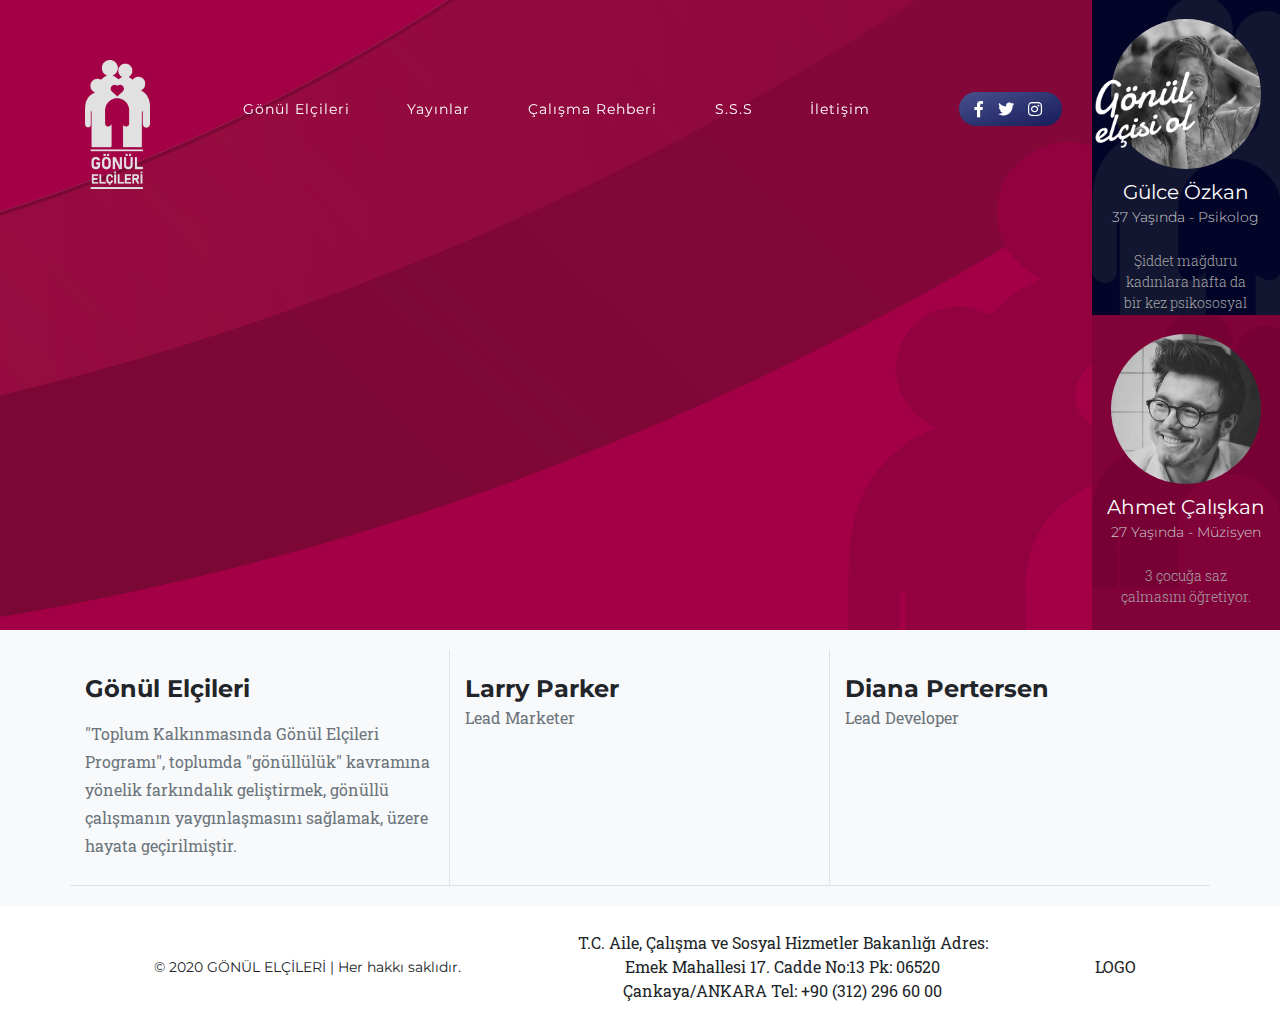
==== index.html @ 750c21f9 "Initial commit" ====
<!DOCTYPE html>
<html lang="en">

<head>

  <meta charset="utf-8">
  <meta name="viewport" content="width=device-width, initial-scale=1, shrink-to-fit=no">
  <meta name="description" content="">
  <meta name="author" content="">

  <title>Agency - Start Bootstrap Theme</title>

  <!-- Bootstrap core CSS -->
  <link href="vendor/bootstrap/css/bootstrap.min.css" rel="stylesheet">

  <!-- Custom fonts for this template -->
  <link href="vendor/fontawesome-free/css/all.min.css" rel="stylesheet" type="text/css">
  <link href="https://fonts.googleapis.com/css?family=Montserrat:400,700" rel="stylesheet" type="text/css">
  <link href='https://fonts.googleapis.com/css?family=Kaushan+Script' rel='stylesheet' type='text/css'>
  <link href='https://fonts.googleapis.com/css?family=Droid+Serif:400,700,400italic,700italic' rel='stylesheet' type='text/css'>
  <link href='https://fonts.googleapis.com/css?family=Roboto+Slab:400,100,300,700' rel='stylesheet' type='text/css'>

  <!-- Custom styles for this template -->
  <link href="css/agency.css" rel="stylesheet">

</head>

<body id="page-top">




  <!-- Navigation -->
  <nav class="navbar navbar-expand-lg navbar-dark fixed-top" id="mainNav">
    <div class="container">
      <a class="navbar-brand js-scroll-trigger" href="#page-top"><img style="width: 65px;margin-top:30px;margin-right: 3rem" src="img/logos/gonulelcileri.png" /></a>
      <button class="navbar-toggler navbar-toggler-right" type="button" data-toggle="collapse" data-target="#navbarResponsive" aria-controls="navbarResponsive" aria-expanded="false" aria-label="Toggle navigation">
        Menu
        <i class="fas fa-bars"></i>
      </button>
      <div class="collapse navbar-collapse" id="navbarResponsive">
        <ul class="navbar-nav">
          <li class="nav-item">
            <a class="nav-link js-scroll-trigger" href="#services">Gönül Elçileri</a>
          </li>
          <li class="nav-item">
            <a class="nav-link js-scroll-trigger" href="#portfolio">Yayınlar</a>
          </li>
          <li class="nav-item">
            <a class="nav-link js-scroll-trigger" href="#about">Çalışma Rehberi</a>
          </li>
          <li class="nav-item">
            <a class="nav-link js-scroll-trigger" href="#team">S.S.S</a>
          </li>
          <li class="nav-item">
            <a class="nav-link js-scroll-trigger" href="#contact">İletişim</a>
          </li>
        </ul>
      </div>
      <div id="socialbg" class="badge-pill">
        <a href=""><i class="fab fa-facebook-f text-white"></i></a>
        <a href=""><i class="fab fa-twitter text-white"></i></a>
        <a href=""><i class="fab fa-instagram text-white"></i></a>
      </div>
      <div>
        <a href=""><img src="img/bgs/gonul-elcisi-ol.png" style="width: 100px;margin-left: 33px;"/></a>
      </div>
    </div>
  </nav>

  <!-- Header -->
  <header class="masthead" style="min-height: 65vh">
    <div class="row" style="height: 70vh;background-color: #a30046;background-image: url('img/bgs/bgslide.png')">
      <div class="col-md-10 col-sm-12">

      </div>
      <div class="col-md-2 col-sm-12">
        <div class="about__section">
          <a title="Koby Conrad - CEO">
            <div class="about__slot" style="background-color: #020528;background-image: url('img/bgs/aie2.png');background-size: cover;">
              <div class="headshot"  style="background-image:url('img/team/1.jpg');"></div>
              <div class="about__info">
                <h4 class="name">Gülce Özkan</h4>
                <h5 class="title">37 Yaşında - Psikolog</h5>
                <div class="title m-4" style="color:#a7a7a7">
                  Şiddet mağduru kadınlara hafta da bir kez psikososyal destek veriyor.
                </div>
              </div>
            </div>
          </a>
        </div>
        <div class="about__section" >
          <a title="Koby Conrad - CEO">
            <div class="about__slot" style="background-color: #810239;background-image: url('img/bgs/aie.png');background-size: cover;">
              <div class="headshot"  style="background-image:url('img/team/2.jpg');"></div>
              <div class="about__info">
                <h4 class="name">Ahmet Çalışkan</h4>
                <h5 class="title">27 Yaşında - Müzisyen</h5>
                <div class="title m-4" style="color:#a7a7a7">
                  3 çocuğa saz çalmasını öğretiyor.
                </div>
              </div>
            </div>
          </a>
        </div>
      </div>
    </div>

<!--    <div class="container">-->
<!--      <div class="intro-text">-->
<!--        <div class="intro-lead-in">Welcome To Our Studio!</div>-->
<!--        <div class="intro-heading text-uppercase">It's Nice To Meet You</div>-->
<!--        <a class="btn btn-primary btn-xl text-uppercase js-scroll-trigger" href="#services">Tell Me More</a>-->
<!--      </div>-->
<!--    </div>-->
  </header>

  <!-- Team -->
  <section class="bg-light page-section" id="team">
    <div class="container">
      <div class="row border-bottom">
        <div class="col-sm-4 border-right">
          <div class="team-member">
            <h4>Gönül Elçileri</h4>
            <p class="text-muted mt-3">
              "Toplum Kalkınmasında Gönül Elçileri Programı",
              toplumda "gönüllülük" kavramına yönelik farkındalık
              geliştirmek, gönüllü çalışmanın yaygınlaşmasını
              sağlamak, üzere hayata geçirilmiştir.
            </p>
          </div>
        </div>
        <div class="col-sm-4 border-right">
          <div class="team-member">
            <h4>Larry Parker</h4>
            <p class="text-muted">Lead Marketer</p>
          </div>
        </div>
        <div class="col-sm-4">
          <div class="team-member">
            <h4>Diana Pertersen</h4>
            <p class="text-muted">Lead Developer</p>
          </div>
        </div>
      </div>
    </div>
  </section>

  <!-- Footer -->
  <footer class="footer">
    <div class="container">
      <div class="row align-items-center">
        <div class="col-md-5">
          <span class="copyright">&copy; 2020 GÖNÜL ELÇİLERİ | Her hakkı saklıdır.</span>
        </div>
        <div class="col-md-5">
         T.C. Aile, Çalışma ve Sosyal Hizmetler Bakanlığı
          Adres: Emek Mahallesi 17. Cadde No:13 Pk: 06520 Çankaya/ANKARA
          Tel: +90 (312) 296 60 00
        </div>
        <div class="col-md-2">
          LOGO
        </div>
      </div>
    </div>
  </footer>

  <!-- Bootstrap core JavaScript -->
  <script src="vendor/jquery/jquery.min.js"></script>
  <script src="vendor/bootstrap/js/bootstrap.bundle.min.js"></script>

  <!-- Plugin JavaScript -->
  <script src="vendor/jquery-easing/jquery.easing.min.js"></script>

  <!-- Contact form JavaScript -->
  <script src="js/jqBootstrapValidation.js"></script>
  <script src="js/contact_me.js"></script>

  <!-- Custom scripts for this template -->
  <script src="js/agency.min.js"></script>

</body>

</html>
---- css/agency.css ----
/*!
 * Start Bootstrap - Agency v5.2.2 (https://startbootstrap.com/template-overviews/agency)
 * Copyright 2013-2019 Start Bootstrap
 * Licensed under MIT (https://github.com/BlackrockDigital/startbootstrap-agency/blob/master/LICENSE)
 */

body {
  overflow-x: hidden;
  font-family: 'Roboto Slab', -apple-system, BlinkMacSystemFont, 'Segoe UI', Roboto, 'Helvetica Neue', Arial, sans-serif, 'Apple Color Emoji', 'Segoe UI Emoji', 'Segoe UI Symbol', 'Noto Color Emoji';
}

p {
  line-height: 1.75;
}

a {
  color: #fed136;
}

a:hover {
  color: #fec503;
}

.text-primary {
  color: #fed136 !important;
}

h1,
h2,
h3,
h4,
h5,
h6 {
  font-weight: 700;
  font-family: 'Montserrat', -apple-system, BlinkMacSystemFont, 'Segoe UI', Roboto, 'Helvetica Neue', Arial, sans-serif, 'Apple Color Emoji', 'Segoe UI Emoji', 'Segoe UI Symbol', 'Noto Color Emoji';
}

.page-section {
  padding: 20px 0;
}

.page-section h2.section-heading {
  font-size: 40px;
  margin-top: 0;
  margin-bottom: 15px;
}

.page-section h3.section-subheading {
  font-size: 16px;
  font-weight: 400;
  font-style: italic;
  margin-bottom: 75px;
  text-transform: none;
  font-family: 'Droid Serif', -apple-system, BlinkMacSystemFont, 'Segoe UI', Roboto, 'Helvetica Neue', Arial, sans-serif, 'Apple Color Emoji', 'Segoe UI Emoji', 'Segoe UI Symbol', 'Noto Color Emoji';
}



::-moz-selection {
  background: #fed136;
  text-shadow: none;
}

::selection {
  background: #fed136;
  text-shadow: none;
}

img::-moz-selection {
  background: transparent;
}

img::selection {
  background: transparent;
}

img::-moz-selection {
  background: transparent;
}

.btn {
  font-family: 'Montserrat', -apple-system, BlinkMacSystemFont, 'Segoe UI', Roboto, 'Helvetica Neue', Arial, sans-serif, 'Apple Color Emoji', 'Segoe UI Emoji', 'Segoe UI Symbol', 'Noto Color Emoji';
  font-weight: 700;
}

.btn-xl {
  font-size: 18px;
  padding: 20px 40px;
}

.btn-primary {
  background-color: #fed136;
  border-color: #fed136;
}

.btn-primary:active, .btn-primary:focus, .btn-primary:hover {
  background-color: #fec810 !important;
  border-color: #fec810 !important;
  color: white;
}

.btn-primary:active, .btn-primary:focus {
  box-shadow: 0 0 0 0.2rem rgba(254, 209, 55, 0.5) !important;
}

#mainNav {
  background-color: #212529;
}

#mainNav .navbar-toggler {
  font-size: 12px;
  right: 0;
  padding: 13px;
  text-transform: uppercase;
  color: white;
  border: 0;
  background-color: #fed136;
  font-family: 'Montserrat', -apple-system, BlinkMacSystemFont, 'Segoe UI', Roboto, 'Helvetica Neue', Arial, sans-serif, 'Apple Color Emoji', 'Segoe UI Emoji', 'Segoe UI Symbol', 'Noto Color Emoji';
}

#mainNav .navbar-brand {
  color: #fed136;
  font-family: 'Kaushan Script', -apple-system, BlinkMacSystemFont, 'Segoe UI', Roboto, 'Helvetica Neue', Arial, sans-serif, 'Apple Color Emoji', 'Segoe UI Emoji', 'Segoe UI Symbol', 'Noto Color Emoji';
}

#mainNav .navbar-brand.active, #mainNav .navbar-brand:active, #mainNav .navbar-brand:focus, #mainNav .navbar-brand:hover {
  color: #fec503;
}

#mainNav .navbar-nav .nav-item .nav-link {
  font-size: 90%;
  font-weight: 400;
  padding: 0.75em 0;
  letter-spacing: 1px;
  color: white;
  font-family: 'Montserrat', -apple-system, BlinkMacSystemFont, 'Segoe UI', Roboto, 'Helvetica Neue', Arial, sans-serif, 'Apple Color Emoji', 'Segoe UI Emoji', 'Segoe UI Symbol', 'Noto Color Emoji';
}

#mainNav .navbar-nav .nav-item .nav-link.active, #mainNav .navbar-nav .nav-item .nav-link:hover {
  color: #fed136;
}

@media (min-width: 992px) {
  #mainNav {
    padding-top: 25px;
    padding-bottom: 25px;
    transition: padding-top 0.3s, padding-bottom 0.3s;
    border: none;
    background-color: transparent;
  }
  #mainNav .navbar-brand {
    font-size: 1.75em;
    transition: all 0.3s;
  }
  #mainNav .navbar-nav .nav-item .nav-link {
    padding: 1.1em 2em !important;
  }
  #mainNav.navbar-shrink {
    padding-top: 0;
    padding-bottom: 0;
    background-color: #212529;
  }
  #mainNav.navbar-shrink .navbar-brand {
    font-size: 1.25em;
    padding: 12px 0;
  }
}

header.masthead {
  text-align: center;
  color: white;
  background-image: url("../img/header-bg.jpg");
  background-repeat: no-repeat;
  background-attachment: scroll;
  background-position: center center;
  background-size: cover;
}

header.masthead .intro-text {
  padding-top: 150px;
  padding-bottom: 100px;
}

header.masthead .intro-text .intro-lead-in {
  font-size: 22px;
  font-style: italic;
  line-height: 22px;
  margin-bottom: 25px;
  font-family: 'Droid Serif', -apple-system, BlinkMacSystemFont, 'Segoe UI', Roboto, 'Helvetica Neue', Arial, sans-serif, 'Apple Color Emoji', 'Segoe UI Emoji', 'Segoe UI Symbol', 'Noto Color Emoji';
}

header.masthead .intro-text .intro-heading {
  font-size: 50px;
  font-weight: 700;
  line-height: 50px;
  margin-bottom: 25px;
  font-family: 'Montserrat', -apple-system, BlinkMacSystemFont, 'Segoe UI', Roboto, 'Helvetica Neue', Arial, sans-serif, 'Apple Color Emoji', 'Segoe UI Emoji', 'Segoe UI Symbol', 'Noto Color Emoji';
}

@media (min-width: 768px) {
  header.masthead .intro-text {
     padding-top: 200px;
     padding-bottom: 100px;
   }
  header.masthead .intro-text .intro-lead-in {
    font-size: 40px;
    font-style: italic;
    line-height: 40px;
    margin-bottom: 25px;
    font-family: 'Droid Serif', -apple-system, BlinkMacSystemFont, 'Segoe UI', Roboto, 'Helvetica Neue', Arial, sans-serif, 'Apple Color Emoji', 'Segoe UI Emoji', 'Segoe UI Symbol', 'Noto Color Emoji';
  }
  header.masthead .intro-text .intro-heading {
    font-size: 75px;
    font-weight: 700;
    line-height: 75px;
    margin-bottom: 50px;
    font-family: 'Montserrat', -apple-system, BlinkMacSystemFont, 'Segoe UI', Roboto, 'Helvetica Neue', Arial, sans-serif, 'Apple Color Emoji', 'Segoe UI Emoji', 'Segoe UI Symbol', 'Noto Color Emoji';
  }
}

.service-heading {
  margin: 15px 0;
  text-transform: none;
}

#portfolio .portfolio-item {
  right: 0;
  margin: 0 0 15px;
}

#portfolio .portfolio-item .portfolio-link {
  position: relative;
  display: block;
  max-width: 400px;
  margin: 0 auto;
  cursor: pointer;
}

#portfolio .portfolio-item .portfolio-link .portfolio-hover {
  position: absolute;
  width: 100%;
  height: 100%;
  transition: all ease 0.5s;
  opacity: 0;
  background: rgba(254, 209, 54, 0.9);
}

#portfolio .portfolio-item .portfolio-link .portfolio-hover:hover {
  opacity: 1;
}

#portfolio .portfolio-item .portfolio-link .portfolio-hover .portfolio-hover-content {
  font-size: 20px;
  position: absolute;
  top: 50%;
  width: 100%;
  height: 20px;
  margin-top: -12px;
  text-align: center;
  color: white;
}

#portfolio .portfolio-item .portfolio-link .portfolio-hover .portfolio-hover-content i {
  margin-top: -12px;
}

#portfolio .portfolio-item .portfolio-link .portfolio-hover .portfolio-hover-content h3,
#portfolio .portfolio-item .portfolio-link .portfolio-hover .portfolio-hover-content h4 {
  margin: 0;
}

#portfolio .portfolio-item .portfolio-caption {
  max-width: 400px;
  margin: 0 auto;
  padding: 25px;
  text-align: center;
  background-color: #fff;
}

#portfolio .portfolio-item .portfolio-caption h4 {
  margin: 0;
  text-transform: none;
}

#portfolio .portfolio-item .portfolio-caption p {
  font-size: 16px;
  font-style: italic;
  margin: 0;
  font-family: 'Droid Serif', -apple-system, BlinkMacSystemFont, 'Segoe UI', Roboto, 'Helvetica Neue', Arial, sans-serif, 'Apple Color Emoji', 'Segoe UI Emoji', 'Segoe UI Symbol', 'Noto Color Emoji';
}

#portfolio * {
  z-index: 2;
}

@media (min-width: 767px) {
  #portfolio .portfolio-item {
    margin: 0 0 30px;
  }
}

.portfolio-modal .modal-dialog {
  margin: 1rem;
  max-width: 100vw;
}

.portfolio-modal .modal-content {
  padding: 100px 0;
  text-align: center;
}

.portfolio-modal .modal-content h2 {
  font-size: 3em;
  margin-bottom: 15px;
}

.portfolio-modal .modal-content p {
  margin-bottom: 30px;
}

.portfolio-modal .modal-content p.item-intro {
  font-size: 16px;
  font-style: italic;
  margin: 20px 0 30px;
  font-family: 'Droid Serif', -apple-system, BlinkMacSystemFont, 'Segoe UI', Roboto, 'Helvetica Neue', Arial, sans-serif, 'Apple Color Emoji', 'Segoe UI Emoji', 'Segoe UI Symbol', 'Noto Color Emoji';
}

.portfolio-modal .modal-content ul.list-inline {
  margin-top: 0;
  margin-bottom: 30px;
}

.portfolio-modal .modal-content img {
  margin-bottom: 30px;
}

.portfolio-modal .modal-content button {
  cursor: pointer;
}

.portfolio-modal .close-modal {
  position: absolute;
  top: 25px;
  right: 25px;
  width: 75px;
  height: 75px;
  cursor: pointer;
  background-color: transparent;
}

.portfolio-modal .close-modal:hover {
  opacity: 0.3;
}

.portfolio-modal .close-modal .lr {
  /* Safari and Chrome */
  z-index: 1051;
  width: 1px;
  height: 75px;
  margin-left: 35px;
  /* IE 9 */
  transform: rotate(45deg);
  background-color: #212529;
}

.portfolio-modal .close-modal .lr .rl {
  /* Safari and Chrome */
  z-index: 1052;
  width: 1px;
  height: 75px;
  /* IE 9 */
  transform: rotate(90deg);
  background-color: #212529;
}

.timeline {
  position: relative;
  padding: 0;
  list-style: none;
}

.timeline:before {
  position: absolute;
  top: 0;
  bottom: 0;
  left: 40px;
  width: 2px;
  margin-left: -1.5px;
  content: '';
  background-color: #e9ecef;
}

.timeline > li {
  position: relative;
  min-height: 50px;
  margin-bottom: 50px;
}

.timeline > li:after, .timeline > li:before {
  display: table;
  content: ' ';
}

.timeline > li:after {
  clear: both;
}

.timeline > li .timeline-panel {
  position: relative;
  float: right;
  width: 100%;
  padding: 0 20px 0 100px;
  text-align: left;
}

.timeline > li .timeline-panel:before {
  right: auto;
  left: -15px;
  border-right-width: 15px;
  border-left-width: 0;
}

.timeline > li .timeline-panel:after {
  right: auto;
  left: -14px;
  border-right-width: 14px;
  border-left-width: 0;
}

.timeline > li .timeline-image {
  position: absolute;
  z-index: 100;
  left: 0;
  width: 80px;
  height: 80px;
  margin-left: 0;
  text-align: center;
  color: white;
  border: 7px solid #e9ecef;
  border-radius: 100%;
  background-color: #fed136;
}

.timeline > li .timeline-image h4 {
  font-size: 10px;
  line-height: 14px;
  margin-top: 12px;
}

.timeline > li.timeline-inverted > .timeline-panel {
  float: right;
  padding: 0 20px 0 100px;
  text-align: left;
}

.timeline > li.timeline-inverted > .timeline-panel:before {
  right: auto;
  left: -15px;
  border-right-width: 15px;
  border-left-width: 0;
}

.timeline > li.timeline-inverted > .timeline-panel:after {
  right: auto;
  left: -14px;
  border-right-width: 14px;
  border-left-width: 0;
}

.timeline > li:last-child {
  margin-bottom: 0;
}

.timeline .timeline-heading h4 {
  margin-top: 0;
  color: inherit;
}

.timeline .timeline-heading h4.subheading {
  text-transform: none;
}

.timeline .timeline-body > ul,
.timeline .timeline-body > p {
  margin-bottom: 0;
}

@media (min-width: 768px) {
  .timeline:before {
    left: 50%;
  }
  .timeline > li {
    min-height: 100px;
    margin-bottom: 100px;
  }
  .timeline > li .timeline-panel {
    float: left;
    width: 41%;
    padding: 0 20px 20px 30px;
    text-align: right;
  }
  .timeline > li .timeline-image {
    left: 50%;
    width: 100px;
    height: 100px;
    margin-left: -50px;
  }
  .timeline > li .timeline-image h4 {
    font-size: 13px;
    line-height: 18px;
    margin-top: 16px;
  }
  .timeline > li.timeline-inverted > .timeline-panel {
    float: right;
    padding: 0 30px 20px 20px;
    text-align: left;
  }
}

@media (min-width: 992px) {
  .timeline > li {
    min-height: 150px;
  }
  .timeline > li .timeline-panel {
    padding: 0 20px 20px;
  }
  .timeline > li .timeline-image {
    width: 150px;
    height: 150px;
    margin-left: -75px;
  }
  .timeline > li .timeline-image h4 {
    font-size: 18px;
    line-height: 26px;
    margin-top: 30px;
  }
  .timeline > li.timeline-inverted > .timeline-panel {
    padding: 0 20px 20px;
  }
}

@media (min-width: 1200px) {
  .timeline > li {
    min-height: 170px;
  }
  .timeline > li .timeline-panel {
    padding: 0 20px 20px 100px;
  }
  .timeline > li .timeline-image {
    width: 170px;
    height: 170px;
    margin-left: -85px;
  }
  .timeline > li .timeline-image h4 {
    margin-top: 40px;
  }
  .timeline > li.timeline-inverted > .timeline-panel {
    padding: 0 100px 20px 20px;
  }
}

.team-member {
  margin-bottom: 25px;
}

.team-member img {
  width: 225px;
  height: 225px;
  border: 7px solid rgba(0, 0, 0, 0.1);
}

.team-member h4 {
  margin-top: 25px;
  margin-bottom: 0;
  text-transform: none;
}

.team-member p {
  margin-top: 0;
}

section#contact {
  background-color: #212529;
  background-image: url("../img/map-image.png");
  background-repeat: no-repeat;
  background-position: center;
}

section#contact .section-heading {
  color: #fff;
}

section#contact .form-group {
  margin-bottom: 25px;
}

section#contact .form-group input,
section#contact .form-group textarea {
  padding: 20px;
}

section#contact .form-group input.form-control {
  height: auto;
}

section#contact .form-group textarea.form-control {
  height: 248px;
}

section#contact .form-control:focus {
  border-color: #fed136;
  box-shadow: none;
}

section#contact ::-webkit-input-placeholder {
  font-weight: 700;
  color: #ced4da;
  font-family: 'Montserrat', -apple-system, BlinkMacSystemFont, 'Segoe UI', Roboto, 'Helvetica Neue', Arial, sans-serif, 'Apple Color Emoji', 'Segoe UI Emoji', 'Segoe UI Symbol', 'Noto Color Emoji';
}

section#contact :-moz-placeholder {
  font-weight: 700;
  color: #ced4da;
  font-family: 'Montserrat', -apple-system, BlinkMacSystemFont, 'Segoe UI', Roboto, 'Helvetica Neue', Arial, sans-serif, 'Apple Color Emoji', 'Segoe UI Emoji', 'Segoe UI Symbol', 'Noto Color Emoji';
}

section#contact ::-moz-placeholder {
  font-weight: 700;
  color: #ced4da;
  font-family: 'Montserrat', -apple-system, BlinkMacSystemFont, 'Segoe UI', Roboto, 'Helvetica Neue', Arial, sans-serif, 'Apple Color Emoji', 'Segoe UI Emoji', 'Segoe UI Symbol', 'Noto Color Emoji';
}

section#contact :-ms-input-placeholder {
  font-weight: 700;
  color: #ced4da;
  font-family: 'Montserrat', -apple-system, BlinkMacSystemFont, 'Segoe UI', Roboto, 'Helvetica Neue', Arial, sans-serif, 'Apple Color Emoji', 'Segoe UI Emoji', 'Segoe UI Symbol', 'Noto Color Emoji';
}

.footer {
  padding: 25px 0;
  text-align: center;
}

.footer span.copyright {
  font-size: 90%;
  line-height: 40px;
  text-transform: none;
  font-family: 'Montserrat', -apple-system, BlinkMacSystemFont, 'Segoe UI', Roboto, 'Helvetica Neue', Arial, sans-serif, 'Apple Color Emoji', 'Segoe UI Emoji', 'Segoe UI Symbol', 'Noto Color Emoji';
}

.footer ul.quicklinks {
  font-size: 90%;
  line-height: 40px;
  margin-bottom: 0;
  text-transform: none;
  font-family: 'Montserrat', -apple-system, BlinkMacSystemFont, 'Segoe UI', Roboto, 'Helvetica Neue', Arial, sans-serif, 'Apple Color Emoji', 'Segoe UI Emoji', 'Segoe UI Symbol', 'Noto Color Emoji';
}

ul.social-buttons {
  margin-bottom: 0;
}

ul.social-buttons li a {
  font-size: 20px;
  line-height: 50px;
  display: block;
  width: 50px;
  height: 50px;
  transition: all 0.3s;
  color: white;
  border-radius: 100%;
  outline: none;
  background-color: #212529;
}

ul.social-buttons li a:active, ul.social-buttons li a:focus, ul.social-buttons li a:hover {
  background-color: #fed136;
}





.about__section .about__slot {
    width: 100%;
    box-sizing: border-box;
    border-right: none;
    border-top: none;
    height: 35vh;
    display: inline-block;
    vertical-align: top;
    text-align: center;
    cursor: pointer;
    position: relative;
    background-size: 0% auto;
    -webkit-transition: all 0.3s linear;
    background-position: center center;
    background-repeat: no-repeat;
    overflow: hidden;
}

.about__slot.bio .about__info {
    top: 0px;
    bottom: 200px;
    background-color: rgba(0, 0, 0, 0.42);
    box-shadow: inset 0px -5px 10px 0 rgba(0, 0, 0, 1);
}

.about__slot.bio .bioText {
    opacity: 1;
    border-radius: 0;
    position: absolute;
    top: 50px;
    padding-top: 200px;
    left: 0;
    right: 0;
    bottom: 0;
    width: 80%;
    height: 250px;
    color: rgba(255, 255, 255, 1);
    background-color: rgba(42, 42, 42, 0.7);
    z-index: 8;
    margin: auto;
    font-family: sans-serif;
    overflow: auto;
}

.about__slot .about__info {
    position: absolute;
    left: 0;
    bottom: 0;
    top: 180px;
    right: 0;
    pointer-events: none;
    z-index: 9;
    -webkit-transition: all 0.3s linear;
}
/*BOOM */
.about__slot .headshot {
    margin: auto;
    margin-top: 19px;
    width: 150px;
    height: 150px;
    background-size: cover;
    background-position: center 15%;
    border-radius: 100%;
    -webkit-transition: all 0.1s ease-in-out;
}

.about__slot.bio .headshot {
    -webkit-filter: blur(3px);
    opacity: 1;
    width: 100%;
    height: 300px;
    border-radius: 0;
    margin-top: 0;
    background-size: 375px 375px !important;
    border: 0;
    top: 0;
    left: 0;
    bottom: 0;
    right: 0;
}

.about__slot .name {
    font-size: 20px;
    font-weight: 400;
    color: #fff;
    margin-bottom: 0px;
    -webkit-transition: all 0.3s linear;
}

.about__slot .title {
    font-size: 14px;
    font-weight: 300;
    margin-top: 5px;
    color: #ccc;
    -webkit-transition: all 0.3s linear;
}

.about__slot.bio .name {
    color: #f5f5f5;
}

.about__section .about__slot:hover .headshot {
    opacity: 1;
    width: 100%;
    height: 100%;
    border-radius: 0;
    margin-top: 0;
    background-size: cover;
    border: 0;
    top: 0;
    left: 0;
    bottom: 0;
    right: 0;

}

#socialbg a i:hover {
  color:#fed136 !important
}

#socialbg i{
  margin-right: 10px;
}


#socialbg{
  background-color: #2c357f; /* For browsers that do not support gradients */
  background-image: linear-gradient(to bottom right, #49518e, #151c58); /* Standard syntax (must be last) */
  padding: 5px 10px 5px 15px;
}
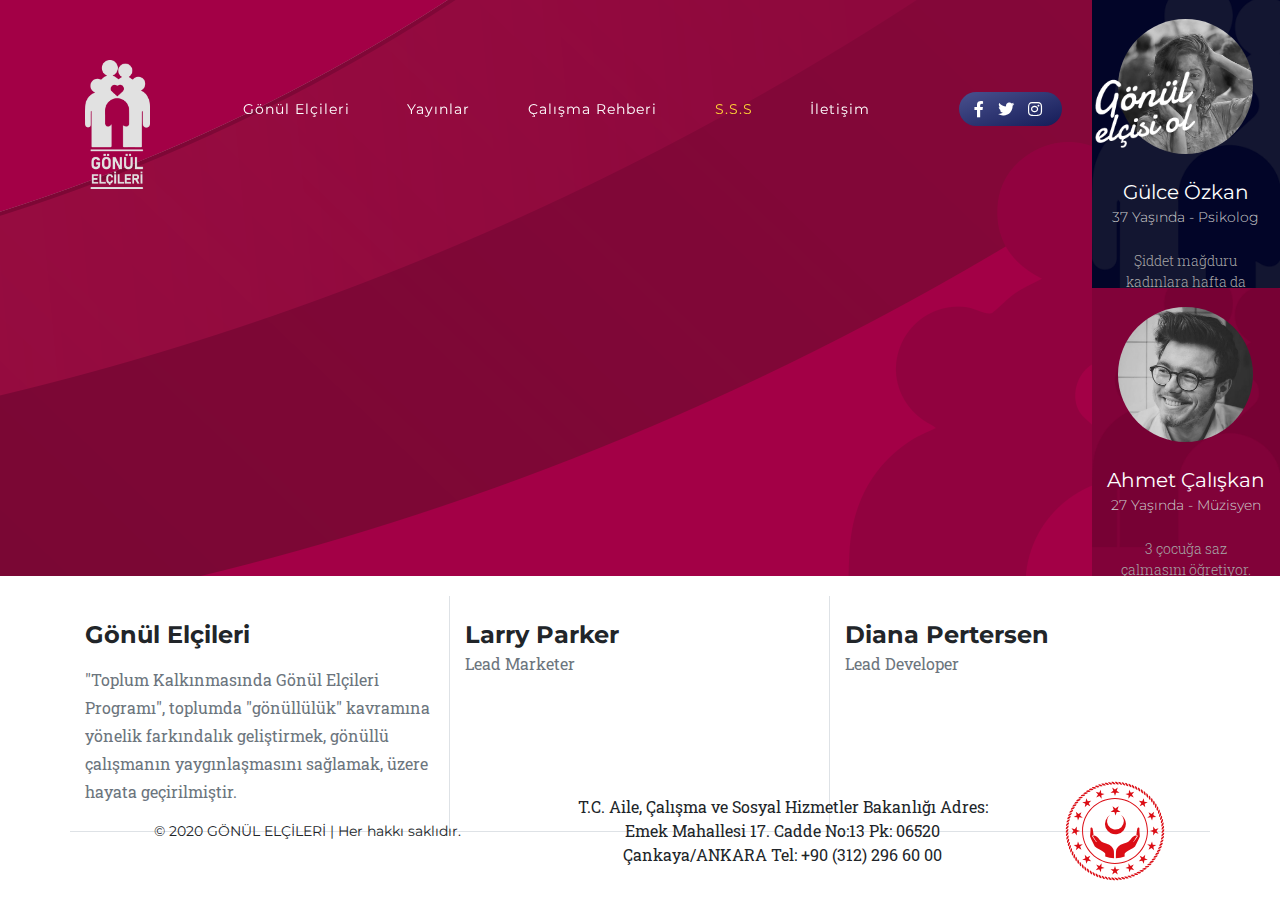
==== commit 0c0e99df: "güncelleme" ====
--- a/index.html
+++ b/index.html
@@ -69,8 +69,8 @@
   </nav>
 
   <!-- Header -->
-  <header class="masthead" style="min-height: 65vh">
-    <div class="row" style="height: 70vh;background-color: #a30046;background-image: url('img/bgs/bgslide.png')">
+  <header class="masthead" style="min-height: 64vh">
+    <div class="row" style="height: 64vh;background-color: #a30046;background-image: url('img/bgs/bgslide.png')">
       <div class="col-md-10 col-sm-12">
 
       </div>
@@ -116,7 +116,7 @@
   </header>
 
   <!-- Team -->
-  <section class="bg-light page-section" id="team">
+  <section class="page-section" id="team" style="height: 20vh">
     <div class="container">
       <div class="row border-bottom">
         <div class="col-sm-4 border-right">
@@ -147,7 +147,7 @@
   </section>
 
   <!-- Footer -->
-  <footer class="footer">
+  <footer class="footer" style="height: 15vh">
     <div class="container">
       <div class="row align-items-center">
         <div class="col-md-5">
@@ -159,7 +159,7 @@
           Tel: +90 (312) 296 60 00
         </div>
         <div class="col-md-2">
-          LOGO
+          <img src="img/logos/logo.svg" width="100">
         </div>
       </div>
     </div>
--- a/css/agency.css
+++ b/css/agency.css
@@ -33,6 +33,10 @@
 h6 {
   font-weight: 700;
   font-family: 'Montserrat', -apple-system, BlinkMacSystemFont, 'Segoe UI', Roboto, 'Helvetica Neue', Arial, sans-serif, 'Apple Color Emoji', 'Segoe UI Emoji', 'Segoe UI Symbol', 'Noto Color Emoji';
+}
+
+#page-top{
+  height: 100vh;
 }
 
 .page-section {
@@ -686,7 +690,7 @@
     box-sizing: border-box;
     border-right: none;
     border-top: none;
-    height: 35vh;
+    height: 32vh;
     display: inline-block;
     vertical-align: top;
     text-align: center;
@@ -739,8 +743,8 @@
 .about__slot .headshot {
     margin: auto;
     margin-top: 19px;
-    width: 150px;
-    height: 150px;
+    width: 135px;
+    height: 135px;
     background-size: cover;
     background-position: center 15%;
     border-radius: 100%;
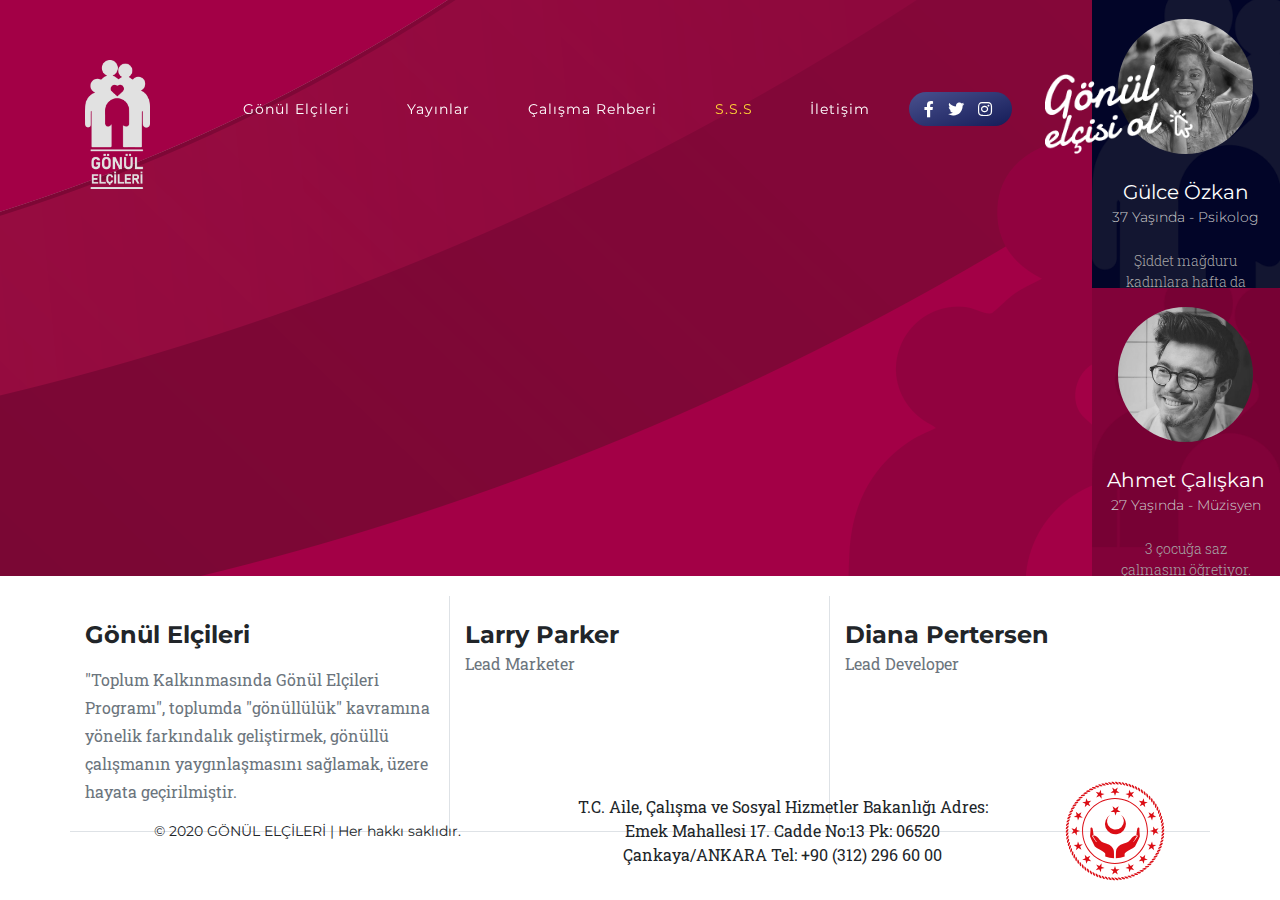
==== commit 2d497634: "güncelleme" ====
--- a/index.html
+++ b/index.html
@@ -63,7 +63,7 @@
         <a href=""><i class="fab fa-instagram text-white"></i></a>
       </div>
       <div>
-        <a href=""><img src="img/bgs/gonul-elcisi-ol.png" style="width: 100px;margin-left: 33px;"/></a>
+        <a href=""><img src="img/bgs/gonul-elcisi-ol.png" style="width: 150px;margin-left: 33px;"/></a>
       </div>
     </div>
   </nav>
@@ -76,7 +76,7 @@
       </div>
       <div class="col-md-2 col-sm-12">
         <div class="about__section">
-          <a title="Koby Conrad - CEO">
+          <a href="" title="">
             <div class="about__slot" style="background-color: #020528;background-image: url('img/bgs/aie2.png');background-size: cover;">
               <div class="headshot"  style="background-image:url('img/team/1.jpg');"></div>
               <div class="about__info">
@@ -90,7 +90,7 @@
           </a>
         </div>
         <div class="about__section" >
-          <a title="Koby Conrad - CEO">
+          <a href="" title="">
             <div class="about__slot" style="background-color: #810239;background-image: url('img/bgs/aie.png');background-size: cover;">
               <div class="headshot"  style="background-image:url('img/team/2.jpg');"></div>
               <div class="about__info">
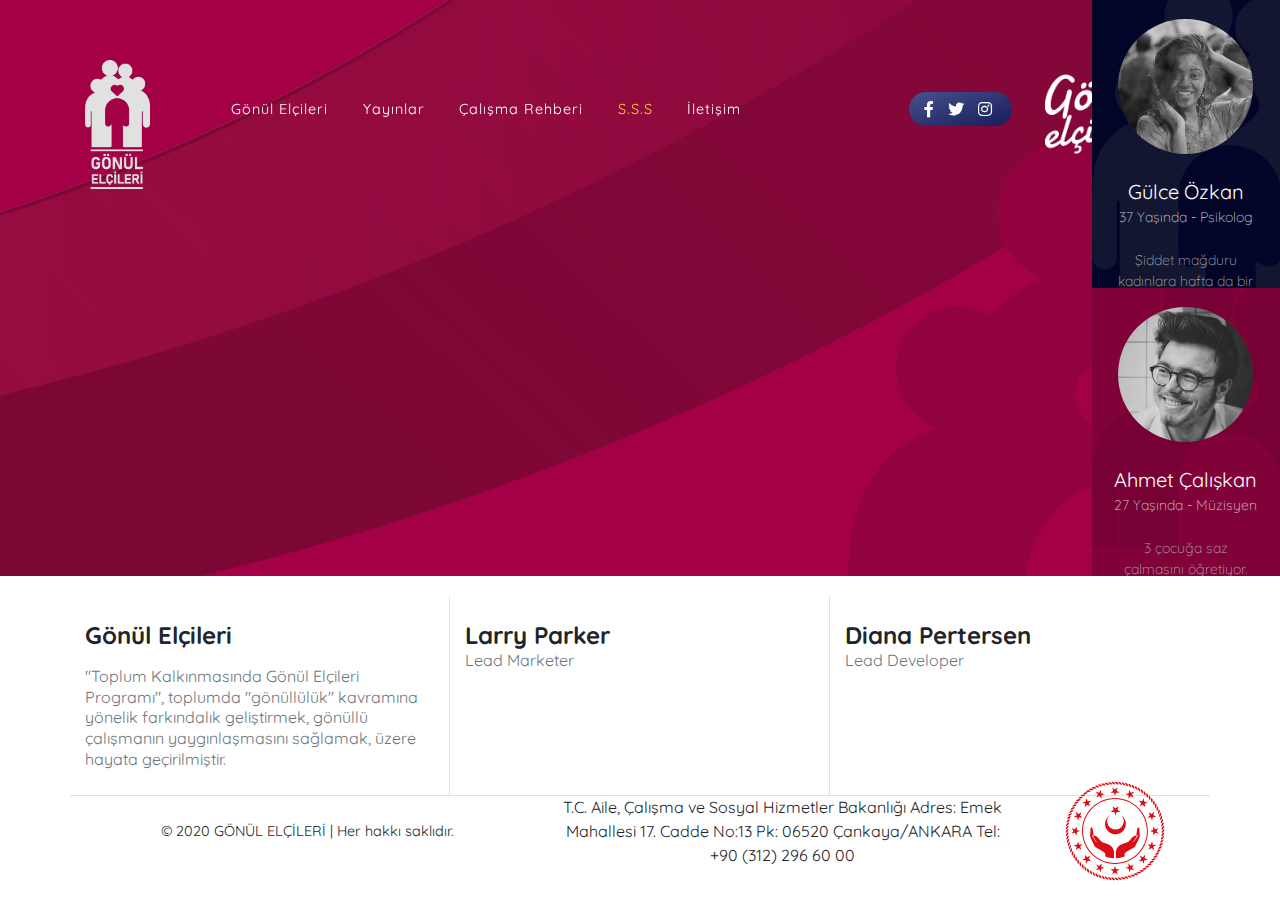
==== commit 5964c73d: "güncelleme" ====
--- a/index.html
+++ b/index.html
@@ -15,10 +15,7 @@
 
   <!-- Custom fonts for this template -->
   <link href="vendor/fontawesome-free/css/all.min.css" rel="stylesheet" type="text/css">
-  <link href="https://fonts.googleapis.com/css?family=Montserrat:400,700" rel="stylesheet" type="text/css">
-  <link href='https://fonts.googleapis.com/css?family=Kaushan+Script' rel='stylesheet' type='text/css'>
-  <link href='https://fonts.googleapis.com/css?family=Droid+Serif:400,700,400italic,700italic' rel='stylesheet' type='text/css'>
-  <link href='https://fonts.googleapis.com/css?family=Roboto+Slab:400,100,300,700' rel='stylesheet' type='text/css'>
+  <link href="https://fonts.googleapis.com/css?family=Quicksand&display=swap" rel="stylesheet">
 
   <!-- Custom styles for this template -->
   <link href="css/agency.css" rel="stylesheet">
@@ -74,9 +71,8 @@
       <div class="col-md-10 col-sm-12">
 
       </div>
-      <div class="col-md-2 col-sm-12">
+      <div class="col-md-2 col-sm-12" style="z-index: 1031;">
         <div class="about__section">
-          <a href="" title="">
             <div class="about__slot" style="background-color: #020528;background-image: url('img/bgs/aie2.png');background-size: cover;">
               <div class="headshot"  style="background-image:url('img/team/1.jpg');"></div>
               <div class="about__info">
@@ -87,10 +83,8 @@
                 </div>
               </div>
             </div>
-          </a>
         </div>
         <div class="about__section" >
-          <a href="" title="">
             <div class="about__slot" style="background-color: #810239;background-image: url('img/bgs/aie.png');background-size: cover;">
               <div class="headshot"  style="background-image:url('img/team/2.jpg');"></div>
               <div class="about__info">
@@ -101,7 +95,6 @@
                 </div>
               </div>
             </div>
-          </a>
         </div>
       </div>
     </div>
--- a/css/agency.css
+++ b/css/agency.css
@@ -6,11 +6,11 @@
 
 body {
   overflow-x: hidden;
-  font-family: 'Roboto Slab', -apple-system, BlinkMacSystemFont, 'Segoe UI', Roboto, 'Helvetica Neue', Arial, sans-serif, 'Apple Color Emoji', 'Segoe UI Emoji', 'Segoe UI Symbol', 'Noto Color Emoji';
+  font-family: 'Quicksand', sans-serif;
 }
 
 p {
-  line-height: 1.75;
+  line-height: 1.3;
 }
 
 a {
@@ -32,7 +32,7 @@
 h5,
 h6 {
   font-weight: 700;
-  font-family: 'Montserrat', -apple-system, BlinkMacSystemFont, 'Segoe UI', Roboto, 'Helvetica Neue', Arial, sans-serif, 'Apple Color Emoji', 'Segoe UI Emoji', 'Segoe UI Symbol', 'Noto Color Emoji';
+
 }
 
 #page-top{
@@ -55,7 +55,7 @@
   font-style: italic;
   margin-bottom: 75px;
   text-transform: none;
-  font-family: 'Droid Serif', -apple-system, BlinkMacSystemFont, 'Segoe UI', Roboto, 'Helvetica Neue', Arial, sans-serif, 'Apple Color Emoji', 'Segoe UI Emoji', 'Segoe UI Symbol', 'Noto Color Emoji';
+
 }
 
 
@@ -83,7 +83,7 @@
 }
 
 .btn {
-  font-family: 'Montserrat', -apple-system, BlinkMacSystemFont, 'Segoe UI', Roboto, 'Helvetica Neue', Arial, sans-serif, 'Apple Color Emoji', 'Segoe UI Emoji', 'Segoe UI Symbol', 'Noto Color Emoji';
+
   font-weight: 700;
 }
 
@@ -119,12 +119,12 @@
   color: white;
   border: 0;
   background-color: #fed136;
-  font-family: 'Montserrat', -apple-system, BlinkMacSystemFont, 'Segoe UI', Roboto, 'Helvetica Neue', Arial, sans-serif, 'Apple Color Emoji', 'Segoe UI Emoji', 'Segoe UI Symbol', 'Noto Color Emoji';
+
 }
 
 #mainNav .navbar-brand {
   color: #fed136;
-  font-family: 'Kaushan Script', -apple-system, BlinkMacSystemFont, 'Segoe UI', Roboto, 'Helvetica Neue', Arial, sans-serif, 'Apple Color Emoji', 'Segoe UI Emoji', 'Segoe UI Symbol', 'Noto Color Emoji';
+
 }
 
 #mainNav .navbar-brand.active, #mainNav .navbar-brand:active, #mainNav .navbar-brand:focus, #mainNav .navbar-brand:hover {
@@ -137,7 +137,7 @@
   padding: 0.75em 0;
   letter-spacing: 1px;
   color: white;
-  font-family: 'Montserrat', -apple-system, BlinkMacSystemFont, 'Segoe UI', Roboto, 'Helvetica Neue', Arial, sans-serif, 'Apple Color Emoji', 'Segoe UI Emoji', 'Segoe UI Symbol', 'Noto Color Emoji';
+
 }
 
 #mainNav .navbar-nav .nav-item .nav-link.active, #mainNav .navbar-nav .nav-item .nav-link:hover {
@@ -157,7 +157,7 @@
     transition: all 0.3s;
   }
   #mainNav .navbar-nav .nav-item .nav-link {
-    padding: 1.1em 2em !important;
+    padding: 1.1em 1.2em !important;
   }
   #mainNav.navbar-shrink {
     padding-top: 0;
@@ -190,7 +190,7 @@
   font-style: italic;
   line-height: 22px;
   margin-bottom: 25px;
-  font-family: 'Droid Serif', -apple-system, BlinkMacSystemFont, 'Segoe UI', Roboto, 'Helvetica Neue', Arial, sans-serif, 'Apple Color Emoji', 'Segoe UI Emoji', 'Segoe UI Symbol', 'Noto Color Emoji';
+
 }
 
 header.masthead .intro-text .intro-heading {
@@ -198,7 +198,7 @@
   font-weight: 700;
   line-height: 50px;
   margin-bottom: 25px;
-  font-family: 'Montserrat', -apple-system, BlinkMacSystemFont, 'Segoe UI', Roboto, 'Helvetica Neue', Arial, sans-serif, 'Apple Color Emoji', 'Segoe UI Emoji', 'Segoe UI Symbol', 'Noto Color Emoji';
+
 }
 
 @media (min-width: 768px) {
@@ -211,14 +211,14 @@
     font-style: italic;
     line-height: 40px;
     margin-bottom: 25px;
-    font-family: 'Droid Serif', -apple-system, BlinkMacSystemFont, 'Segoe UI', Roboto, 'Helvetica Neue', Arial, sans-serif, 'Apple Color Emoji', 'Segoe UI Emoji', 'Segoe UI Symbol', 'Noto Color Emoji';
+
   }
   header.masthead .intro-text .intro-heading {
     font-size: 75px;
     font-weight: 700;
     line-height: 75px;
     margin-bottom: 50px;
-    font-family: 'Montserrat', -apple-system, BlinkMacSystemFont, 'Segoe UI', Roboto, 'Helvetica Neue', Arial, sans-serif, 'Apple Color Emoji', 'Segoe UI Emoji', 'Segoe UI Symbol', 'Noto Color Emoji';
+
   }
 }
 
@@ -290,7 +290,7 @@
   font-size: 16px;
   font-style: italic;
   margin: 0;
-  font-family: 'Droid Serif', -apple-system, BlinkMacSystemFont, 'Segoe UI', Roboto, 'Helvetica Neue', Arial, sans-serif, 'Apple Color Emoji', 'Segoe UI Emoji', 'Segoe UI Symbol', 'Noto Color Emoji';
+
 }
 
 #portfolio * {
@@ -326,7 +326,7 @@
   font-size: 16px;
   font-style: italic;
   margin: 20px 0 30px;
-  font-family: 'Droid Serif', -apple-system, BlinkMacSystemFont, 'Segoe UI', Roboto, 'Helvetica Neue', Arial, sans-serif, 'Apple Color Emoji', 'Segoe UI Emoji', 'Segoe UI Symbol', 'Noto Color Emoji';
+
 }
 
 .portfolio-modal .modal-content ul.list-inline {
@@ -583,62 +583,8 @@
   margin-top: 0;
 }
 
-section#contact {
-  background-color: #212529;
-  background-image: url("../img/map-image.png");
-  background-repeat: no-repeat;
-  background-position: center;
-}
-
-section#contact .section-heading {
-  color: #fff;
-}
-
-section#contact .form-group {
-  margin-bottom: 25px;
-}
-
-section#contact .form-group input,
-section#contact .form-group textarea {
-  padding: 20px;
-}
-
-section#contact .form-group input.form-control {
-  height: auto;
-}
-
-section#contact .form-group textarea.form-control {
-  height: 248px;
-}
-
-section#contact .form-control:focus {
-  border-color: #fed136;
-  box-shadow: none;
-}
-
-section#contact ::-webkit-input-placeholder {
-  font-weight: 700;
-  color: #ced4da;
-  font-family: 'Montserrat', -apple-system, BlinkMacSystemFont, 'Segoe UI', Roboto, 'Helvetica Neue', Arial, sans-serif, 'Apple Color Emoji', 'Segoe UI Emoji', 'Segoe UI Symbol', 'Noto Color Emoji';
-}
-
-section#contact :-moz-placeholder {
-  font-weight: 700;
-  color: #ced4da;
-  font-family: 'Montserrat', -apple-system, BlinkMacSystemFont, 'Segoe UI', Roboto, 'Helvetica Neue', Arial, sans-serif, 'Apple Color Emoji', 'Segoe UI Emoji', 'Segoe UI Symbol', 'Noto Color Emoji';
-}
-
-section#contact ::-moz-placeholder {
-  font-weight: 700;
-  color: #ced4da;
-  font-family: 'Montserrat', -apple-system, BlinkMacSystemFont, 'Segoe UI', Roboto, 'Helvetica Neue', Arial, sans-serif, 'Apple Color Emoji', 'Segoe UI Emoji', 'Segoe UI Symbol', 'Noto Color Emoji';
-}
-
-section#contact :-ms-input-placeholder {
-  font-weight: 700;
-  color: #ced4da;
-  font-family: 'Montserrat', -apple-system, BlinkMacSystemFont, 'Segoe UI', Roboto, 'Helvetica Neue', Arial, sans-serif, 'Apple Color Emoji', 'Segoe UI Emoji', 'Segoe UI Symbol', 'Noto Color Emoji';
-}
+
+
 
 .footer {
   padding: 25px 0;
@@ -649,16 +595,14 @@
   font-size: 90%;
   line-height: 40px;
   text-transform: none;
-  font-family: 'Montserrat', -apple-system, BlinkMacSystemFont, 'Segoe UI', Roboto, 'Helvetica Neue', Arial, sans-serif, 'Apple Color Emoji', 'Segoe UI Emoji', 'Segoe UI Symbol', 'Noto Color Emoji';
-}
+  }
 
 .footer ul.quicklinks {
   font-size: 90%;
   line-height: 40px;
   margin-bottom: 0;
   text-transform: none;
-  font-family: 'Montserrat', -apple-system, BlinkMacSystemFont, 'Segoe UI', Roboto, 'Helvetica Neue', Arial, sans-serif, 'Apple Color Emoji', 'Segoe UI Emoji', 'Segoe UI Symbol', 'Noto Color Emoji';
-}
+  }
 
 ul.social-buttons {
   margin-bottom: 0;
@@ -680,9 +624,6 @@
 ul.social-buttons li a:active, ul.social-buttons li a:focus, ul.social-buttons li a:hover {
   background-color: #fed136;
 }
-
-
-
 
 
 .about__section .about__slot {
@@ -725,7 +666,7 @@
     background-color: rgba(42, 42, 42, 0.7);
     z-index: 8;
     margin: auto;
-    font-family: sans-serif;
+
     overflow: auto;
 }
 
@@ -798,7 +739,6 @@
     left: 0;
     bottom: 0;
     right: 0;
-
 }
 
 #socialbg a i:hover {
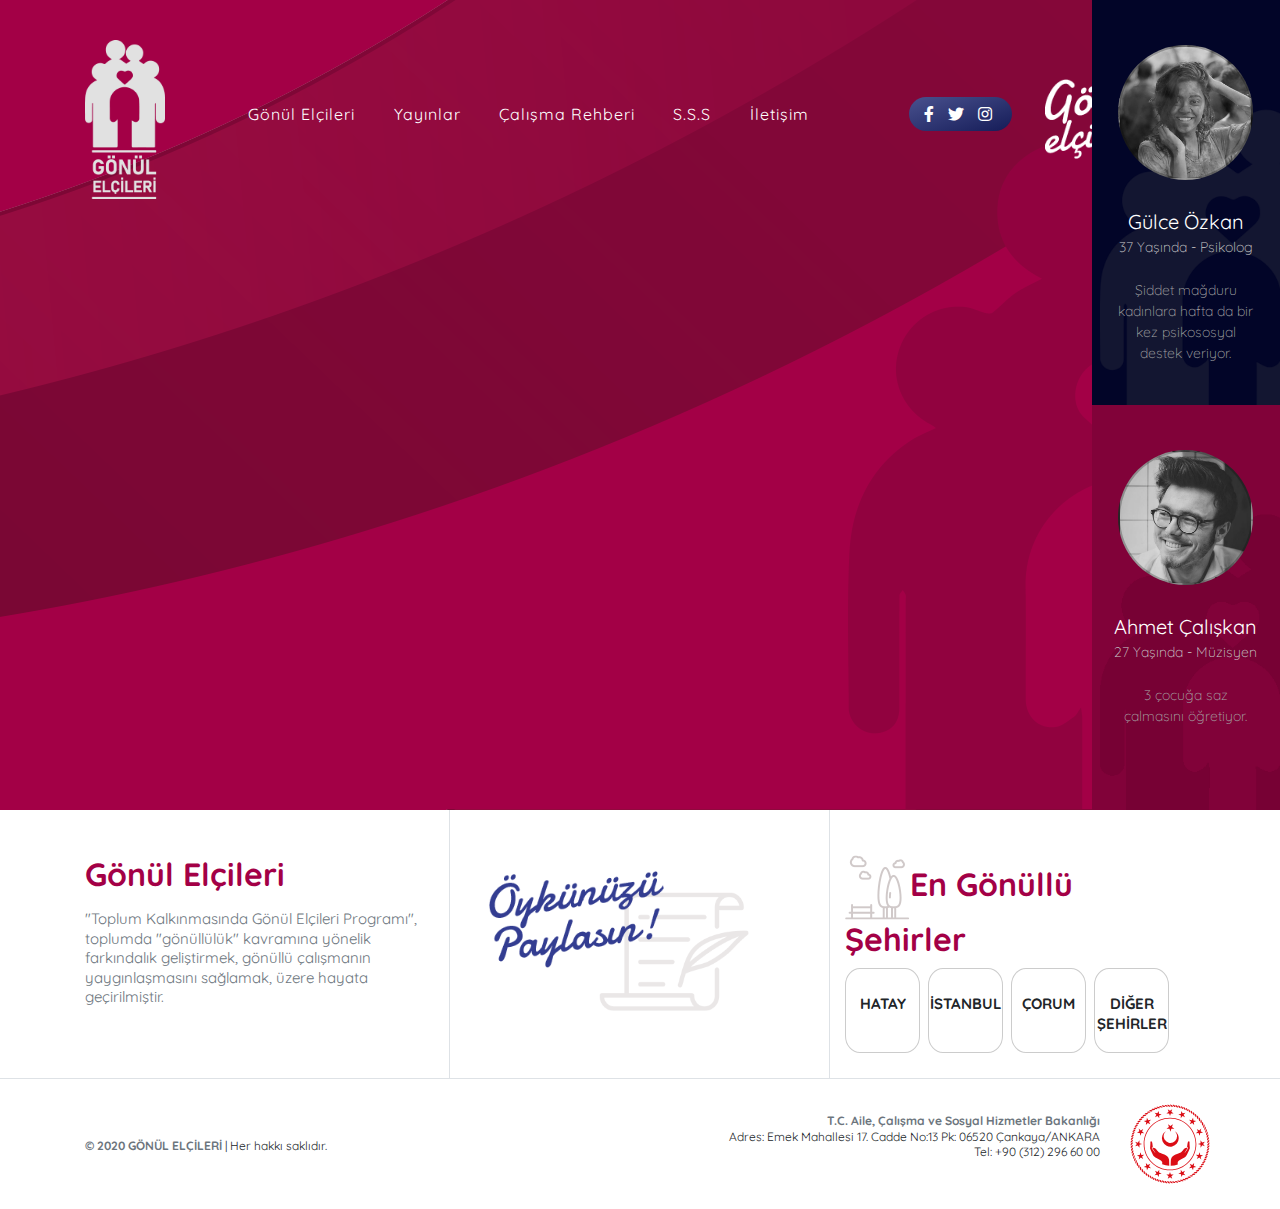
==== commit 3ace302b: "commit" ====
--- a/index.html
+++ b/index.html
@@ -28,9 +28,9 @@
 
 
   <!-- Navigation -->
-  <nav class="navbar navbar-expand-lg navbar-dark fixed-top" id="mainNav">
+  <nav class="navbar navbar-expand-lg navbar-dark" id="mainNav" style="position: absolute;top: 0;right: 0;left: 0;z-index: 1030;">
     <div class="container">
-      <a class="navbar-brand js-scroll-trigger" href="#page-top"><img style="width: 65px;margin-top:30px;margin-right: 3rem" src="img/logos/gonulelcileri.png" /></a>
+      <a class="navbar-brand js-scroll-trigger" href="#page-top"><img style="width: 5rem;margin-top:10px;margin-right: 3rem" src="img/logos/gonulelcileri.png" /></a>
       <button class="navbar-toggler navbar-toggler-right" type="button" data-toggle="collapse" data-target="#navbarResponsive" aria-controls="navbarResponsive" aria-expanded="false" aria-label="Toggle navigation">
         Menu
         <i class="fas fa-bars"></i>
@@ -66,14 +66,14 @@
   </nav>
 
   <!-- Header -->
-  <header class="masthead" style="min-height: 64vh">
-    <div class="row" style="height: 64vh;background-color: #a30046;background-image: url('img/bgs/bgslide.png')">
+  <header class="masthead">
+    <div class="row" style="background-color: #a30046;background-image: url('img/bgs/bgslide.png');height: 810px">
       <div class="col-md-10 col-sm-12">
 
       </div>
       <div class="col-md-2 col-sm-12" style="z-index: 1031;">
         <div class="about__section">
-            <div class="about__slot" style="background-color: #020528;background-image: url('img/bgs/aie2.png');background-size: cover;">
+            <div class="about__slot" style="background-color: #020528;background-image: url(img/bgs/aie2.png);background-size: 180px;background-position: right bottom;">
               <div class="headshot"  style="background-image:url('img/team/1.jpg');"></div>
               <div class="about__info">
                 <h4 class="name">Gülce Özkan</h4>
@@ -85,7 +85,7 @@
             </div>
         </div>
         <div class="about__section" >
-            <div class="about__slot" style="background-color: #810239;background-image: url('img/bgs/aie.png');background-size: cover;">
+            <div class="about__slot" style="background-color: #810239;background-image: url(img/bgs/aie.png);background-size: 180px;background-position: right bottom;">
               <div class="headshot"  style="background-image:url('img/team/2.jpg');"></div>
               <div class="about__info">
                 <h4 class="name">Ahmet Çalışkan</h4>
@@ -98,20 +98,12 @@
         </div>
       </div>
     </div>
-
-<!--    <div class="container">-->
-<!--      <div class="intro-text">-->
-<!--        <div class="intro-lead-in">Welcome To Our Studio!</div>-->
-<!--        <div class="intro-heading text-uppercase">It's Nice To Meet You</div>-->
-<!--        <a class="btn btn-primary btn-xl text-uppercase js-scroll-trigger" href="#services">Tell Me More</a>-->
-<!--      </div>-->
-<!--    </div>-->
   </header>
 
   <!-- Team -->
-  <section class="page-section" id="team" style="height: 20vh">
+  <section class="page-section border-bottom" id="team">
     <div class="container">
-      <div class="row border-bottom">
+      <div class="row">
         <div class="col-sm-4 border-right">
           <div class="team-member">
             <h4>Gönül Elçileri</h4>
@@ -123,36 +115,43 @@
             </p>
           </div>
         </div>
-        <div class="col-sm-4 border-right">
+        <div class="col-sm-4 border-right" style="background-image: url('img/icon/script.png');background-repeat: no-repeat; background-position:65% 55%;background-size: 150px">
           <div class="team-member">
-            <h4>Larry Parker</h4>
-            <p class="text-muted">Lead Marketer</p>
+            <h4><a href="#"><img src="img/icon/oykupaylasbut.png" class="ml-4 mt-3" width="175"></a></h4>
           </div>
         </div>
         <div class="col-sm-4">
           <div class="team-member">
-            <h4>Diana Pertersen</h4>
-            <p class="text-muted">Lead Developer</p>
+            <h4><img src="img/icon/architecture-and-city.png">En Gönüllü Şehirler</h4>
+            <div class="d-flex flex-wrap">
+                <div class="kutu"><p>HATAY</p></div>
+                <div class="kutu"><p>İSTANBUL</p></div>
+                <div class="kutu"><p>ÇORUM</p></div>
+                <div class="kutu"><p>DİĞER ŞEHİRLER</p></div>
+            </div>
           </div>
         </div>
       </div>
     </div>
   </section>
-
   <!-- Footer -->
-  <footer class="footer" style="height: 15vh">
+  <footer class="footer">
     <div class="container">
       <div class="row align-items-center">
-        <div class="col-md-5">
-          <span class="copyright">&copy; 2020 GÖNÜL ELÇİLERİ | Her hakkı saklıdır.</span>
+        <div class="col-md-6">
+          <span class="copyright"><span class="font-weight-bold text-muted">&copy; 2020 GÖNÜL ELÇİLERİ</span> | Her hakkı saklıdır.</span>
         </div>
-        <div class="col-md-5">
-         T.C. Aile, Çalışma ve Sosyal Hizmetler Bakanlığı
-          Adres: Emek Mahallesi 17. Cadde No:13 Pk: 06520 Çankaya/ANKARA
-          Tel: +90 (312) 296 60 00
+        <div class="col-md-5 text-right">
+          <span class="copyright">
+            <p>
+              <span class="font-weight-bold text-muted"> T.C. Aile, Çalışma ve Sosyal Hizmetler Bakanlığı</span><br>
+              <span>Adres: Emek Mahallesi 17. Cadde No:13 Pk: 06520 Çankaya/ANKARA</span><br>
+              <span>Tel: +90 (312) 296 60 00</span>
+            </p>
+          </span>
         </div>
-        <div class="col-md-2">
-          <img src="img/logos/logo.svg" width="100">
+        <div class="col-md-1 text-right">
+          <img src="img/logos/logo.svg" width="80">
         </div>
       </div>
     </div>
--- a/css/agency.css
+++ b/css/agency.css
@@ -39,9 +39,6 @@
   height: 100vh;
 }
 
-.page-section {
-  padding: 20px 0;
-}
 
 .page-section h2.section-heading {
   font-size: 40px;
@@ -105,10 +102,6 @@
 
 .btn-primary:active, .btn-primary:focus {
   box-shadow: 0 0 0 0.2rem rgba(254, 209, 55, 0.5) !important;
-}
-
-#mainNav {
-  background-color: #212529;
 }
 
 #mainNav .navbar-toggler {
@@ -132,7 +125,6 @@
 }
 
 #mainNav .navbar-nav .nav-item .nav-link {
-  font-size: 90%;
   font-weight: 400;
   padding: 0.75em 0;
   letter-spacing: 1px;
@@ -158,15 +150,6 @@
   }
   #mainNav .navbar-nav .nav-item .nav-link {
     padding: 1.1em 1.2em !important;
-  }
-  #mainNav.navbar-shrink {
-    padding-top: 0;
-    padding-bottom: 0;
-    background-color: #212529;
-  }
-  #mainNav.navbar-shrink .navbar-brand {
-    font-size: 1.25em;
-    padding: 12px 0;
   }
 }
 
@@ -567,20 +550,21 @@
   margin-bottom: 25px;
 }
 
-.team-member img {
-  width: 225px;
-  height: 225px;
-  border: 7px solid rgba(0, 0, 0, 0.1);
-}
+
 
 .team-member h4 {
-  margin-top: 25px;
+  margin-top: 45px;
   margin-bottom: 0;
   text-transform: none;
+  color:#a30046;
+  font-weight: bold;
+  font-size: 2rem;
 }
 
 .team-member p {
   margin-top: 0;
+  margin-bottom: 45px;
+  font-size: 15px;
 }
 
 
@@ -588,12 +572,10 @@
 
 .footer {
   padding: 25px 0;
-  text-align: center;
 }
 
 .footer span.copyright {
-  font-size: 90%;
-  line-height: 40px;
+  font-size: 75%;
   text-transform: none;
   }
 
@@ -631,7 +613,7 @@
     box-sizing: border-box;
     border-right: none;
     border-top: none;
-    height: 32vh;
+    height: 405px;
     display: inline-block;
     vertical-align: top;
     text-align: center;
@@ -674,7 +656,7 @@
     position: absolute;
     left: 0;
     bottom: 0;
-    top: 180px;
+    top: 210px;
     right: 0;
     pointer-events: none;
     z-index: 9;
@@ -683,13 +665,14 @@
 /*BOOM */
 .about__slot .headshot {
     margin: auto;
-    margin-top: 19px;
+    margin-top: 45px;
     width: 135px;
     height: 135px;
     background-size: cover;
     background-position: center 15%;
     border-radius: 100%;
     -webkit-transition: all 0.1s ease-in-out;
+    border: 2px solid rgba(9, 9, 9, 0.26);
 }
 
 .about__slot.bio .headshot {
@@ -756,3 +739,21 @@
   padding: 5px 10px 5px 15px;
 }
 
+.kutu{
+  display:block;
+  border:1px solid #cccccc;
+  width:75px;
+  height:85px;
+  border-radius: 20%;
+  margin-right: 8px;
+  margin-top:10px;
+  font-size: 85%;
+  text-align: center;
+
+}
+
+.kutu p {
+  margin-top:25px;
+  font-weight: bold;
+}
+
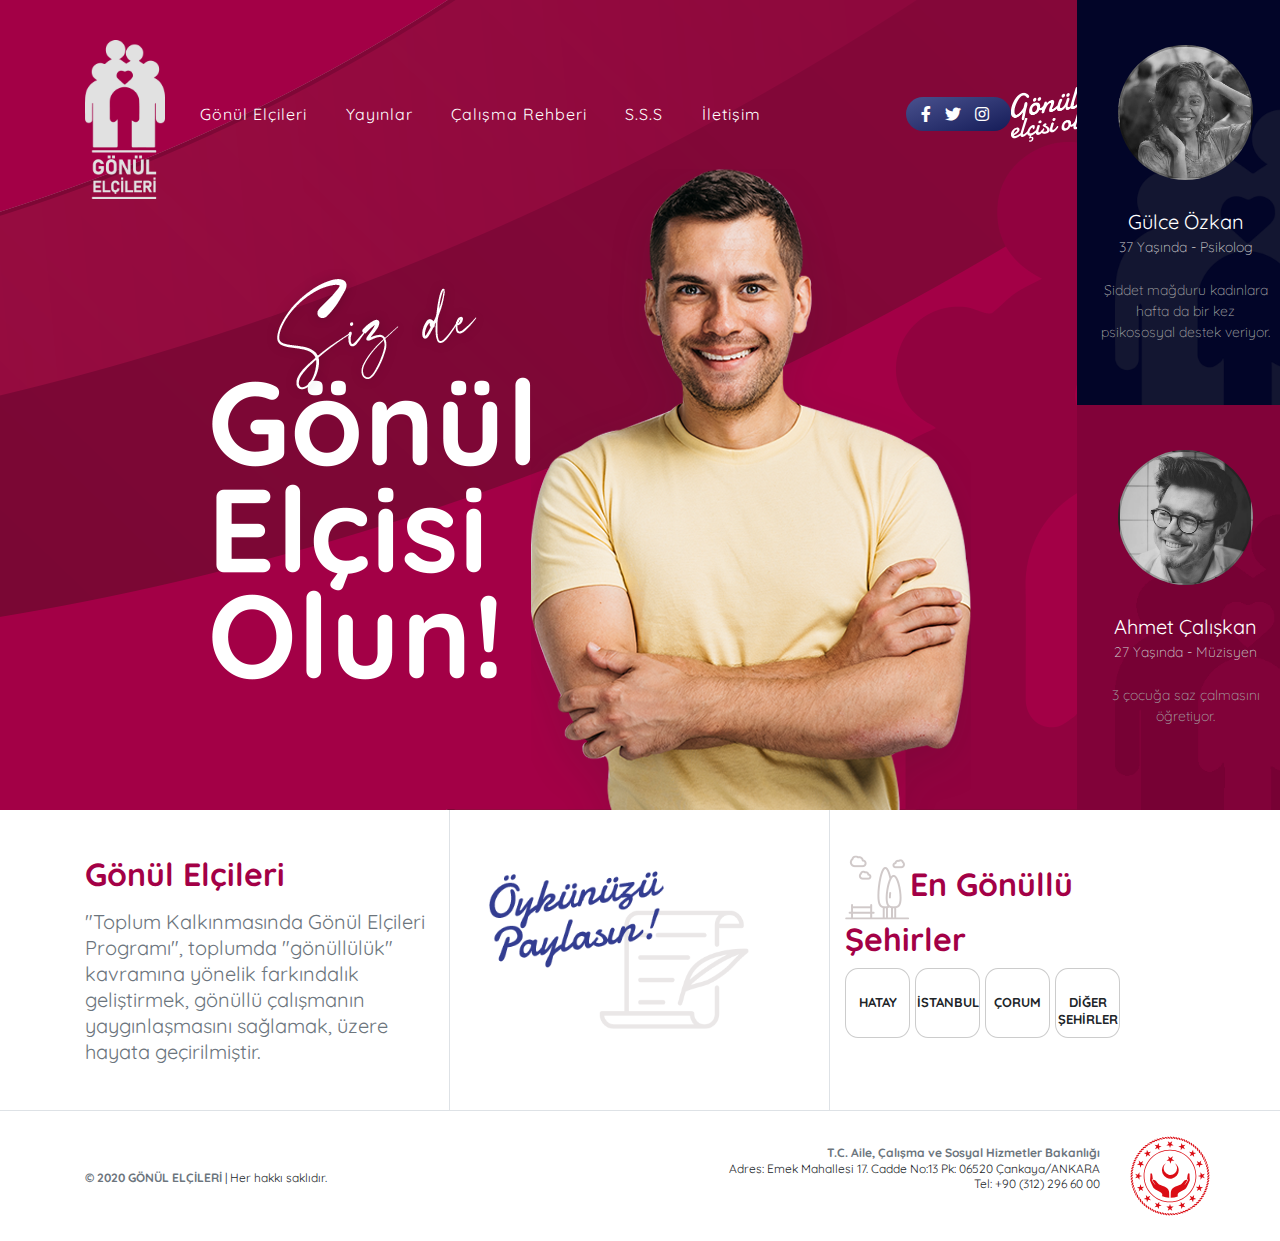
==== commit b0c3bfe2: "go" ====
--- a/index.html
+++ b/index.html
@@ -8,7 +8,7 @@
   <meta name="description" content="">
   <meta name="author" content="">
 
-  <title>Agency - Start Bootstrap Theme</title>
+  <title>Gönül Elçileri - Aile, Çalışma ve Sosyal Hizmetler Bakanlığı</title>
 
   <!-- Bootstrap core CSS -->
   <link href="vendor/bootstrap/css/bootstrap.min.css" rel="stylesheet">
@@ -30,11 +30,7 @@
   <!-- Navigation -->
   <nav class="navbar navbar-expand-lg navbar-dark" id="mainNav" style="position: absolute;top: 0;right: 0;left: 0;z-index: 1030;">
     <div class="container">
-      <a class="navbar-brand js-scroll-trigger" href="#page-top"><img style="width: 5rem;margin-top:10px;margin-right: 3rem" src="img/logos/gonulelcileri.png" /></a>
-      <button class="navbar-toggler navbar-toggler-right" type="button" data-toggle="collapse" data-target="#navbarResponsive" aria-controls="navbarResponsive" aria-expanded="false" aria-label="Toggle navigation">
-        Menu
-        <i class="fas fa-bars"></i>
-      </button>
+      <a class="navbar-brand js-scroll-trigger" href="#page-top"><img style="width: 5rem;margin-top:10px;" src="img/logos/gonulelcileri.png" /></a>
       <div class="collapse navbar-collapse" id="navbarResponsive">
         <ul class="navbar-nav">
           <li class="nav-item">
@@ -54,14 +50,19 @@
           </li>
         </ul>
       </div>
-      <div id="socialbg" class="badge-pill">
+      <div id="socialbg" class="badge-pill d-none d-md-block">
         <a href=""><i class="fab fa-facebook-f text-white"></i></a>
         <a href=""><i class="fab fa-twitter text-white"></i></a>
         <a href=""><i class="fab fa-instagram text-white"></i></a>
       </div>
-      <div>
-        <a href=""><img src="img/bgs/gonul-elcisi-ol.png" style="width: 150px;margin-left: 33px;"/></a>
+      <div class="d-none d-md-block">
+        <a href=""><img src="img/bgs/gonul-elcisi-ol.png" style="width: 50%"/></a>
       </div>
+      <button class="navbar-toggler navbar-toggler-right" type="button" data-toggle="collapse" data-target="#navbarResponsive" aria-controls="navbarResponsive" aria-expanded="false" aria-label="Toggle navigation">
+        Menu
+        <i class="fas fa-bars"></i>
+      </button>
+
     </div>
   </nav>
 
@@ -69,9 +70,24 @@
   <header class="masthead">
     <div class="row" style="background-color: #a30046;background-image: url('img/bgs/bgslide.png');height: 810px">
       <div class="col-md-10 col-sm-12">
-
+        <div class="container h-100">
+          <div class="slideText h-100">
+             <div class="row h-100">
+            <div id="slideLeft" class="col-md-6 p-0 text-right" style="position: absolute;
+    bottom: 130px;
+    left: 0;z-index: 2;">
+              <img src="img/icon/sizde.png">
+            </div>
+            <div id="slideRight" class="col-md-6 p-0 text-left" style="position: absolute;
+    bottom: 0;
+    right: 0;">
+              <img src="img/team/slide/1.png">
+            </div>
+             </div>
+          </div>
+        </div>
       </div>
-      <div class="col-md-2 col-sm-12" style="z-index: 1031;">
+      <div class="col-md-2 col-sm-12 p-0 d-none d-xl-block" style="z-index: 1031;">
         <div class="about__section">
             <div class="about__slot" style="background-color: #020528;background-image: url(img/bgs/aie2.png);background-size: 180px;background-position: right bottom;">
               <div class="headshot"  style="background-image:url('img/team/1.jpg');"></div>
--- a/css/agency.css
+++ b/css/agency.css
@@ -136,13 +136,25 @@
   color: #fed136;
 }
 
+#navbarResponsive{
+    position: absolute;
+    top: 200px;
+}
+
 @media (min-width: 992px) {
-  #mainNav {
+
+    #navbarResponsive{
+        position: inherit;
+        top: 0px;
+    }
+
+    #mainNav {
     padding-top: 25px;
     padding-bottom: 25px;
     transition: padding-top 0.3s, padding-bottom 0.3s;
     border: none;
     background-color: transparent;
+
   }
   #mainNav .navbar-brand {
     font-size: 1.75em;
@@ -184,7 +196,28 @@
 
 }
 
+@media (max-width: 768px) {
+    #slideLeft{
+        text-align: center !important;
+
+    }
+
+    #slideLeft img{
+        width: 50%;
+
+    }
+
+    #slideRight img{
+        width: 100%;
+        z-index: 0;
+
+    }
+}
+
 @media (min-width: 768px) {
+
+
+
   header.masthead .intro-text {
      padding-top: 200px;
      padding-bottom: 100px;
@@ -473,6 +506,9 @@
 }
 
 @media (min-width: 768px) {
+
+
+
   .timeline:before {
     left: 50%;
   }
@@ -564,7 +600,18 @@
 .team-member p {
   margin-top: 0;
   margin-bottom: 45px;
-  font-size: 15px;
+  font-size: 20px;
+}
+
+.team-member .kutu{
+    width: 65px;
+    height: 70px;
+    margin-right: 5px;
+}
+
+.team-member .kutu p{
+    font-size: 13px;
+
 }
 
 
@@ -737,6 +784,7 @@
   background-color: #2c357f; /* For browsers that do not support gradients */
   background-image: linear-gradient(to bottom right, #49518e, #151c58); /* Standard syntax (must be last) */
   padding: 5px 10px 5px 15px;
+    min-width: 105px;
 }
 
 .kutu{
@@ -757,3 +805,4 @@
   font-weight: bold;
 }
 
+
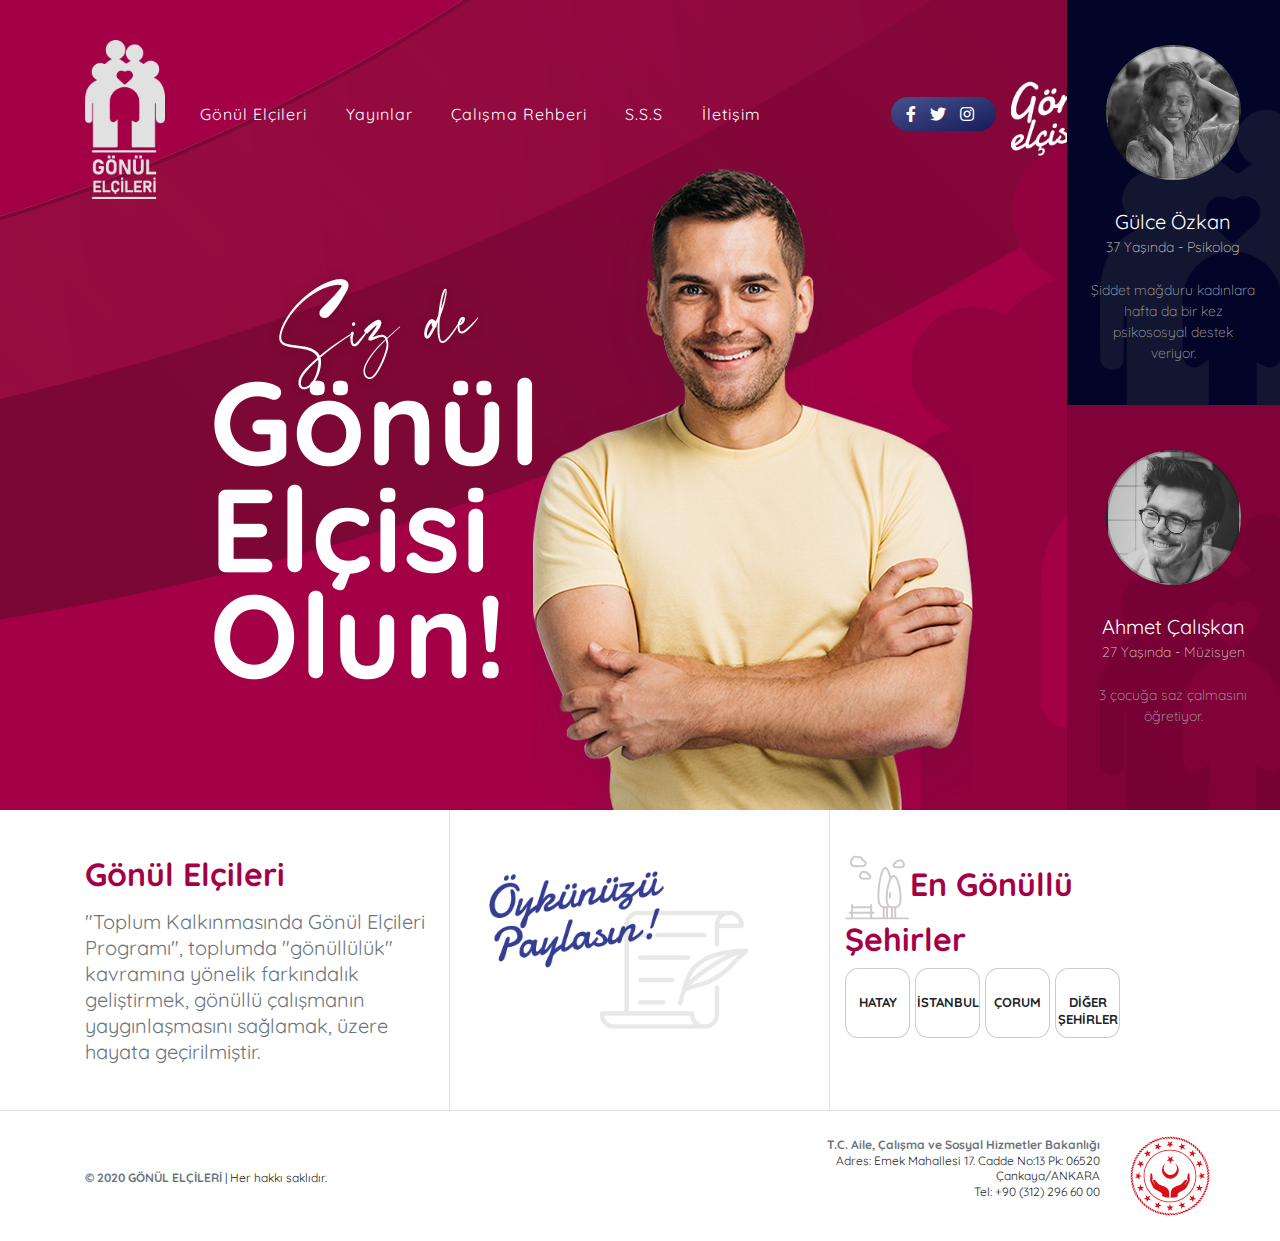
==== commit b160d438: "go" ====
--- a/index.html
+++ b/index.html
@@ -56,7 +56,7 @@
         <a href=""><i class="fab fa-instagram text-white"></i></a>
       </div>
       <div class="d-none d-md-block">
-        <a href=""><img src="img/bgs/gonul-elcisi-ol.png" style="width: 50%"/></a>
+        <a href=""><img src="img/bgs/gonul-elcisi-ol.png" style="width: 70%;margin-left: 15px;"/></a>
       </div>
       <button class="navbar-toggler navbar-toggler-right" type="button" data-toggle="collapse" data-target="#navbarResponsive" aria-controls="navbarResponsive" aria-expanded="false" aria-label="Toggle navigation">
         Menu
@@ -68,7 +68,7 @@
 
   <!-- Header -->
   <header class="masthead">
-    <div class="row" style="background-color: #a30046;background-image: url('img/bgs/bgslide.png');height: 810px">
+    <div class="row row m-0 p-0" style="background-color: #a30046;background-image: url('img/bgs/bgslide.png');height: 810px">
       <div class="col-md-10 col-sm-12">
         <div class="container h-100">
           <div class="slideText h-100">
@@ -117,7 +117,7 @@
   </header>
 
   <!-- Team -->
-  <section class="page-section border-bottom" id="team">
+  <section class="page-section border-bottom">
     <div class="container">
       <div class="row">
         <div class="col-sm-4 border-right">
@@ -154,10 +154,10 @@
   <footer class="footer">
     <div class="container">
       <div class="row align-items-center">
-        <div class="col-md-6">
+        <div class="col-md-7 text-left">
           <span class="copyright"><span class="font-weight-bold text-muted">&copy; 2020 GÖNÜL ELÇİLERİ</span> | Her hakkı saklıdır.</span>
         </div>
-        <div class="col-md-5 text-right">
+        <div class="col-md-4 text-right">
           <span class="copyright">
             <p>
               <span class="font-weight-bold text-muted"> T.C. Aile, Çalışma ve Sosyal Hizmetler Bakanlığı</span><br>
--- a/css/agency.css
+++ b/css/agency.css
@@ -103,6 +103,7 @@
 .btn-primary:active, .btn-primary:focus {
   box-shadow: 0 0 0 0.2rem rgba(254, 209, 55, 0.5) !important;
 }
+
 
 #mainNav .navbar-toggler {
   font-size: 12px;
@@ -139,6 +140,7 @@
 #navbarResponsive{
     position: absolute;
     top: 200px;
+
 }
 
 @media (min-width: 992px) {
@@ -211,6 +213,28 @@
         width: 100%;
         z-index: 0;
 
+    }
+
+    .footer div {
+        text-align: center !important;
+    }
+
+    .footer div{
+        margin-top:20px;
+    }
+
+}
+
+
+@media (max-width: 992px){
+    #navbarResponsive{
+        background-color: #272626;
+        width: 92%;
+        text-align: center;
+    }
+
+    .nav-item{
+        border-bottom: 1px solid #292929;
     }
 }
 
@@ -620,6 +644,8 @@
 .footer {
   padding: 25px 0;
 }
+
+
 
 .footer span.copyright {
   font-size: 75%;
